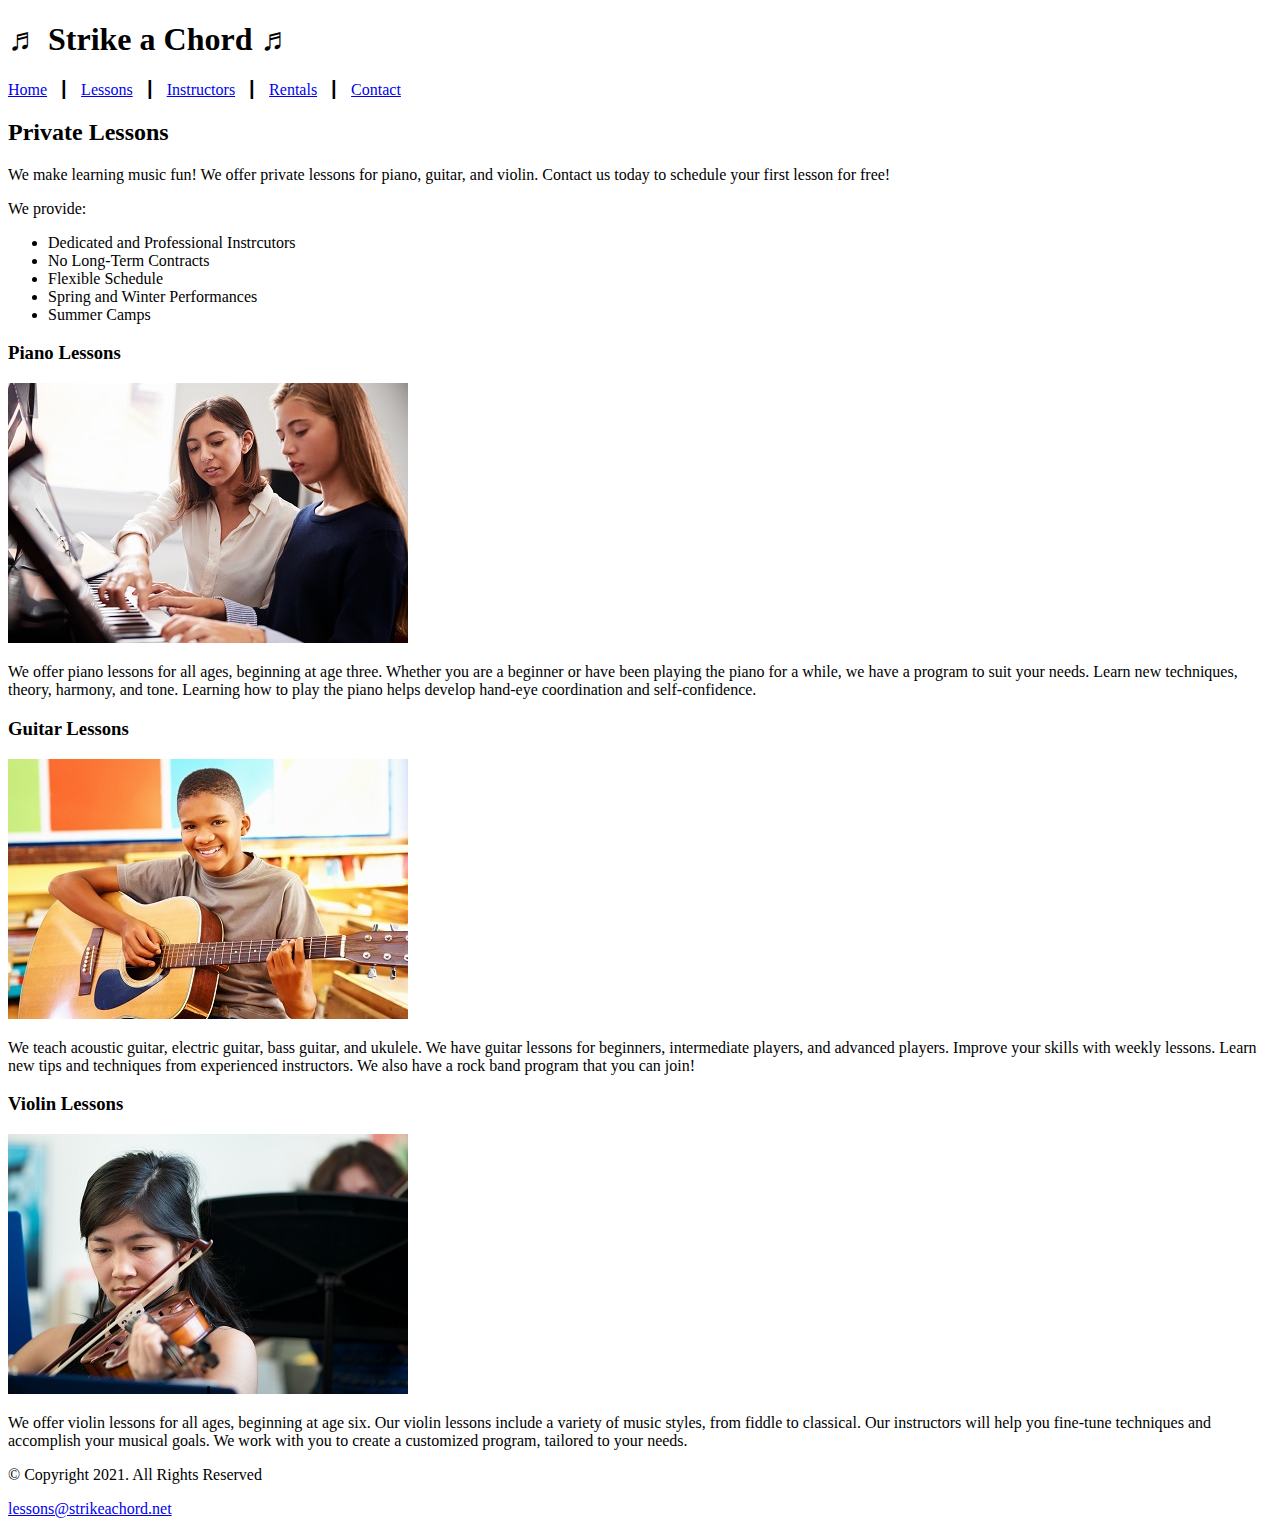
==== lessons.html @ a031f5f3 "CH-04-Lab-1" ====
<!DOCTYPE html>
<!--
    Student Name: Stephen Davis
    File Name: lessons.html
    Date: September 22, 2022
-->
<html lang="en">
<head>
    <title>Strike a Chord: Lessons</title>
    <meta charset="utf-8">
</head>
<body>

    <header>
        <h1>&#9836; Strike a Chord &#9836;</h1>
    </header>

    <nav>
        <p><a href="index.html">Home</a> &nbsp; &#9475; &nbsp;
           <a href="lessons.html">Lessons</a> &nbsp; &#9475; &nbsp;
           <a href="instructors.html">Instructors</a> &nbsp; &#9475; &nbsp;
           <a href="rentals.html">Rentals</a> &nbsp; &#9475; &nbsp;
           <a href="contact.html">Contact</a></p>
    </nav>

    <main>
        <!-- Use the main area to add the main content to the webpage. -->
        <div id="info">
            <h2>Private Lessons</h2>
            <p>We make learning music fun! We offer private lessons for piano, guitar, and violin. Contact us today to schedule your first lesson for free! </p>
            <p>We provide:</p>
            <ul>
                <li>Dedicated and Professional Instrcutors</li>
                <li>No Long-Term Contracts</li>
                <li>Flexible Schedule</li>
                <li>Spring and Winter Performances</li>
                <li>Summer Camps</li>
              </ul>
        </div>

        <div id="piano">

            <h3>Piano Lessons</h3>
            <img src="images/piano-lesson.jpg" alt="piano teach and student sitting at a piano" height="260" width="400">
            <p>We offer piano lessons for all ages, beginning at age three. Whether you are a beginner or have been playing the piano for a while, we have a program to suit your needs. Learn new techniques, theory, harmony, and tone. Learning how to play the piano helps develop hand-eye coordination and self-confidence.</p>

        </div>

        <div id="guitar">
            <h3>Guitar Lessons</h3>
            <img src="images/child-guitar.jpg" alt="child with a smile holding a guitar" height="260" width="400">
            <p>We teach acoustic guitar, electric guitar, bass guitar, and ukulele. We have guitar lessons for beginners, intermediate players, and advanced players. Improve your skills with weekly lessons. Learn new tips and techniques from experienced instructors. We also have a rock band program that you can join!</p>

        </div>

        <div id="violin">
              <h3>Violin Lessons</h3>
              <img src="images/woman-violin.jpg" alt="woman playing the violin" height="260" width="400">
              <p>We offer violin lessons for all ages, beginning at age six. Our violin lessons include a variety of music styles, from fiddle to classical. Our instructors will help you fine-tune techniques and accomplish your musical goals. We work with you to create a customized program, tailored to your needs.</p>

        </div>

    </main>

    <footer>
        <p>&copy; Copyright 2021. All Rights Reserved</p>
        <p><a href="mailto:lessons@strikeachord.net">lessons@strikeachord.net</a></p>
    </footer>

</body>
</html>
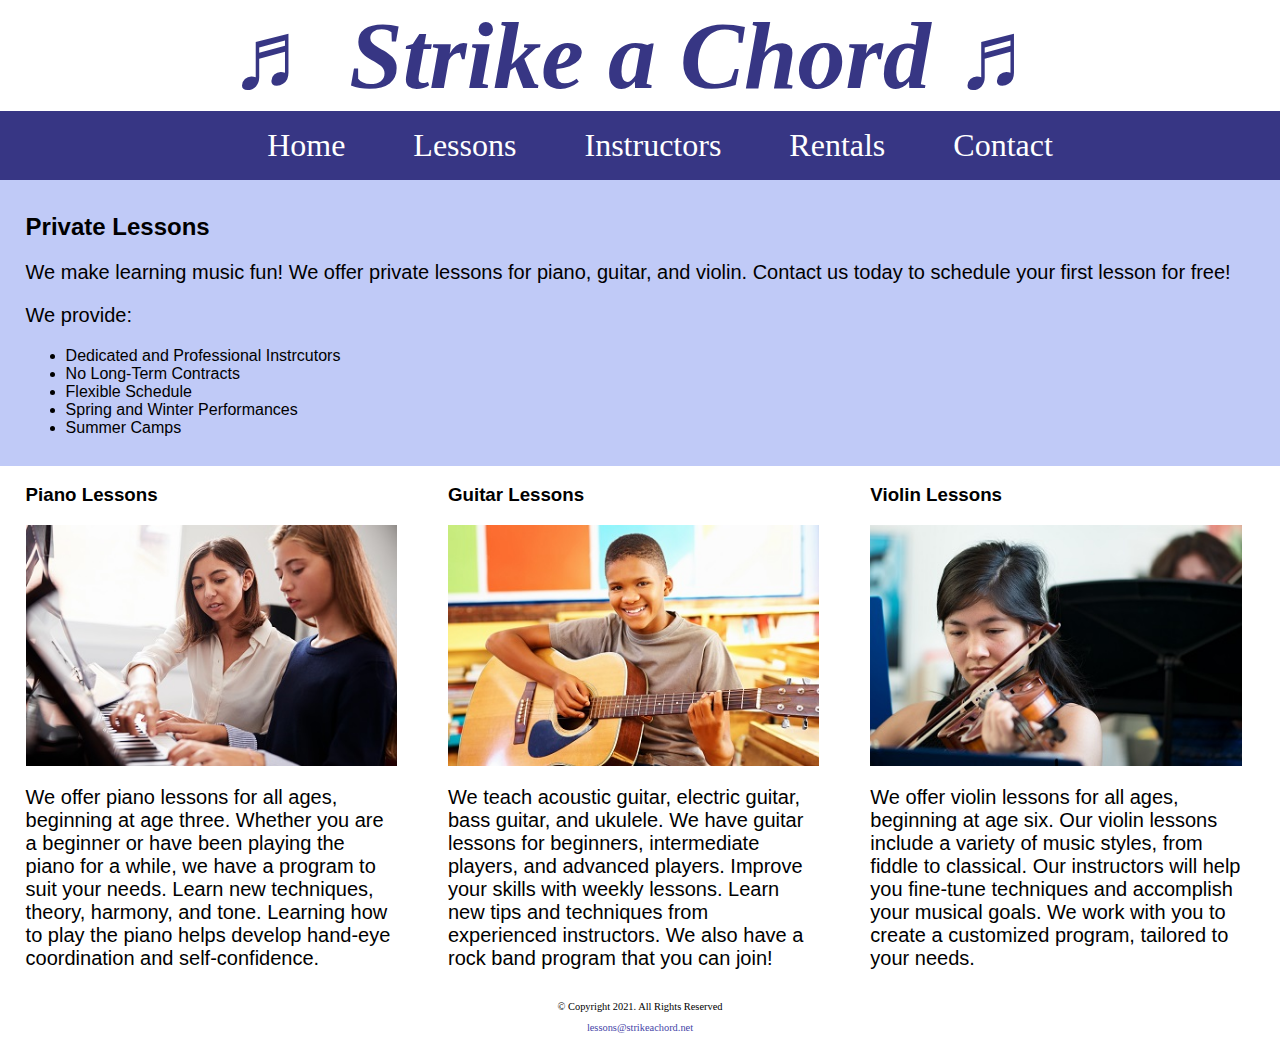
==== commit cde42f27: "Update lessons.html" ====
--- a/lessons.html
+++ b/lessons.html
@@ -2,12 +2,13 @@
 <!--
     Student Name: Stephen Davis
     File Name: lessons.html
-    Date: September 22, 2022
+    Date: September 26, 2022
 -->
 <html lang="en">
 <head>
     <title>Strike a Chord: Lessons</title>
     <meta charset="utf-8">
+    <link rel="stylesheet" href="css/styles.css">
 </head>
 <body>
 
@@ -16,11 +17,15 @@
     </header>
 
     <nav>
-        <p><a href="index.html">Home</a> &nbsp; &#9475; &nbsp;
-           <a href="lessons.html">Lessons</a> &nbsp; &#9475; &nbsp;
-           <a href="instructors.html">Instructors</a> &nbsp; &#9475; &nbsp;
-           <a href="rentals.html">Rentals</a> &nbsp; &#9475; &nbsp;
-           <a href="contact.html">Contact</a></p>
+
+      <ul>
+          <li><a href="index.html">Home</a></li>
+          <li><a href="lessons.html">Lessons</a></li>
+          <li><a href="instructors.html">Instructors</a></li>
+          <li><a href="rentals.html">Rentals</a></li>
+          <li><a href="contact.html">Contact</a></li>
+      </ul>
+
     </nav>
 
     <main>
@@ -41,21 +46,21 @@
         <div id="piano">
 
             <h3>Piano Lessons</h3>
-            <img src="images/piano-lesson.jpg" alt="piano teach and student sitting at a piano" height="260" width="400">
+            <img src="images/piano-lesson.jpg" alt="piano teach and student sitting at a piano">
             <p>We offer piano lessons for all ages, beginning at age three. Whether you are a beginner or have been playing the piano for a while, we have a program to suit your needs. Learn new techniques, theory, harmony, and tone. Learning how to play the piano helps develop hand-eye coordination and self-confidence.</p>
 
         </div>
 
         <div id="guitar">
             <h3>Guitar Lessons</h3>
-            <img src="images/child-guitar.jpg" alt="child with a smile holding a guitar" height="260" width="400">
+            <img src="images/child-guitar.jpg" alt="child with a smile holding a guitar">
             <p>We teach acoustic guitar, electric guitar, bass guitar, and ukulele. We have guitar lessons for beginners, intermediate players, and advanced players. Improve your skills with weekly lessons. Learn new tips and techniques from experienced instructors. We also have a rock band program that you can join!</p>
 
         </div>
 
         <div id="violin">
               <h3>Violin Lessons</h3>
-              <img src="images/woman-violin.jpg" alt="woman playing the violin" height="260" width="400">
+              <img src="images/woman-violin.jpg" alt="woman playing the violin">
               <p>We offer violin lessons for all ages, beginning at age six. Our violin lessons include a variety of music styles, from fiddle to classical. Our instructors will help you fine-tune techniques and accomplish your musical goals. We work with you to create a customized program, tailored to your needs.</p>
 
         </div>
--- a/css/styles.css
+++ b/css/styles.css
@@ -0,0 +1,109 @@
+/*
+Author: Stephen Davis
+Date: September 26, 2022
+File Name: styles.html
+*/
+
+/*CSS Reset */
+body, header, nav, main, footer, img, h1 {
+  margin: 0;
+  padding: 0;
+  border: 0;
+}
+
+/*Style rules for images */
+img {
+  max-width: 100%;
+  display: block;
+}
+
+/*Style rules for header content */
+header {
+  text-align: center;
+  font-size: 3em;
+  color: #373684
+}
+
+header h1 {
+  font-style: italic;
+}
+
+/*Style rules for navigation area */
+nav {
+  background-color: #373684
+}
+
+nav ul {
+  list-style-type: none;
+  margin: 0;
+  text-align: center;
+}
+
+nav li {
+  display: inline-block;
+  font-size: 2em;
+}
+
+nav li a {
+  display: block;
+  color: #fff;
+  text-align: center;
+  padding: 0.5em 1em;
+  text-decoration: none;
+}
+
+/* Style rules for main content */
+main {
+  padding: 2%
+  background-color: #e5e9fc;
+  overflow:auto;
+  font-family: Verdana, Arial, sans-serif;
+}
+
+main p {
+  font-size: 1.25em;
+}
+
+.action {
+  font-size: 1.75em;
+  color: #373684;
+  font-weight: bold;
+}
+
+#piano, #guitar, #violin {
+  width: 29%;
+  float: left;
+  margin: 0 2%;
+}
+
+#info {
+  clear: left;
+  background-color: #c0caf7;
+  padding: 1% 2%;
+}
+
+#contact {
+  text-align: center;
+}
+
+#contact a {
+  color: #4645a8;
+  text-decoration: none;
+  font-weight: bold;
+}
+
+.map {
+  border: 5px solid #373684;
+}
+
+/* Style rules for footer content */
+footer {
+  text-align: center;
+  font-size: 0.65em;
+  clear:left;
+}
+
+footer a {
+  color: #4645a8;
+  text-decoration: none;
+}
